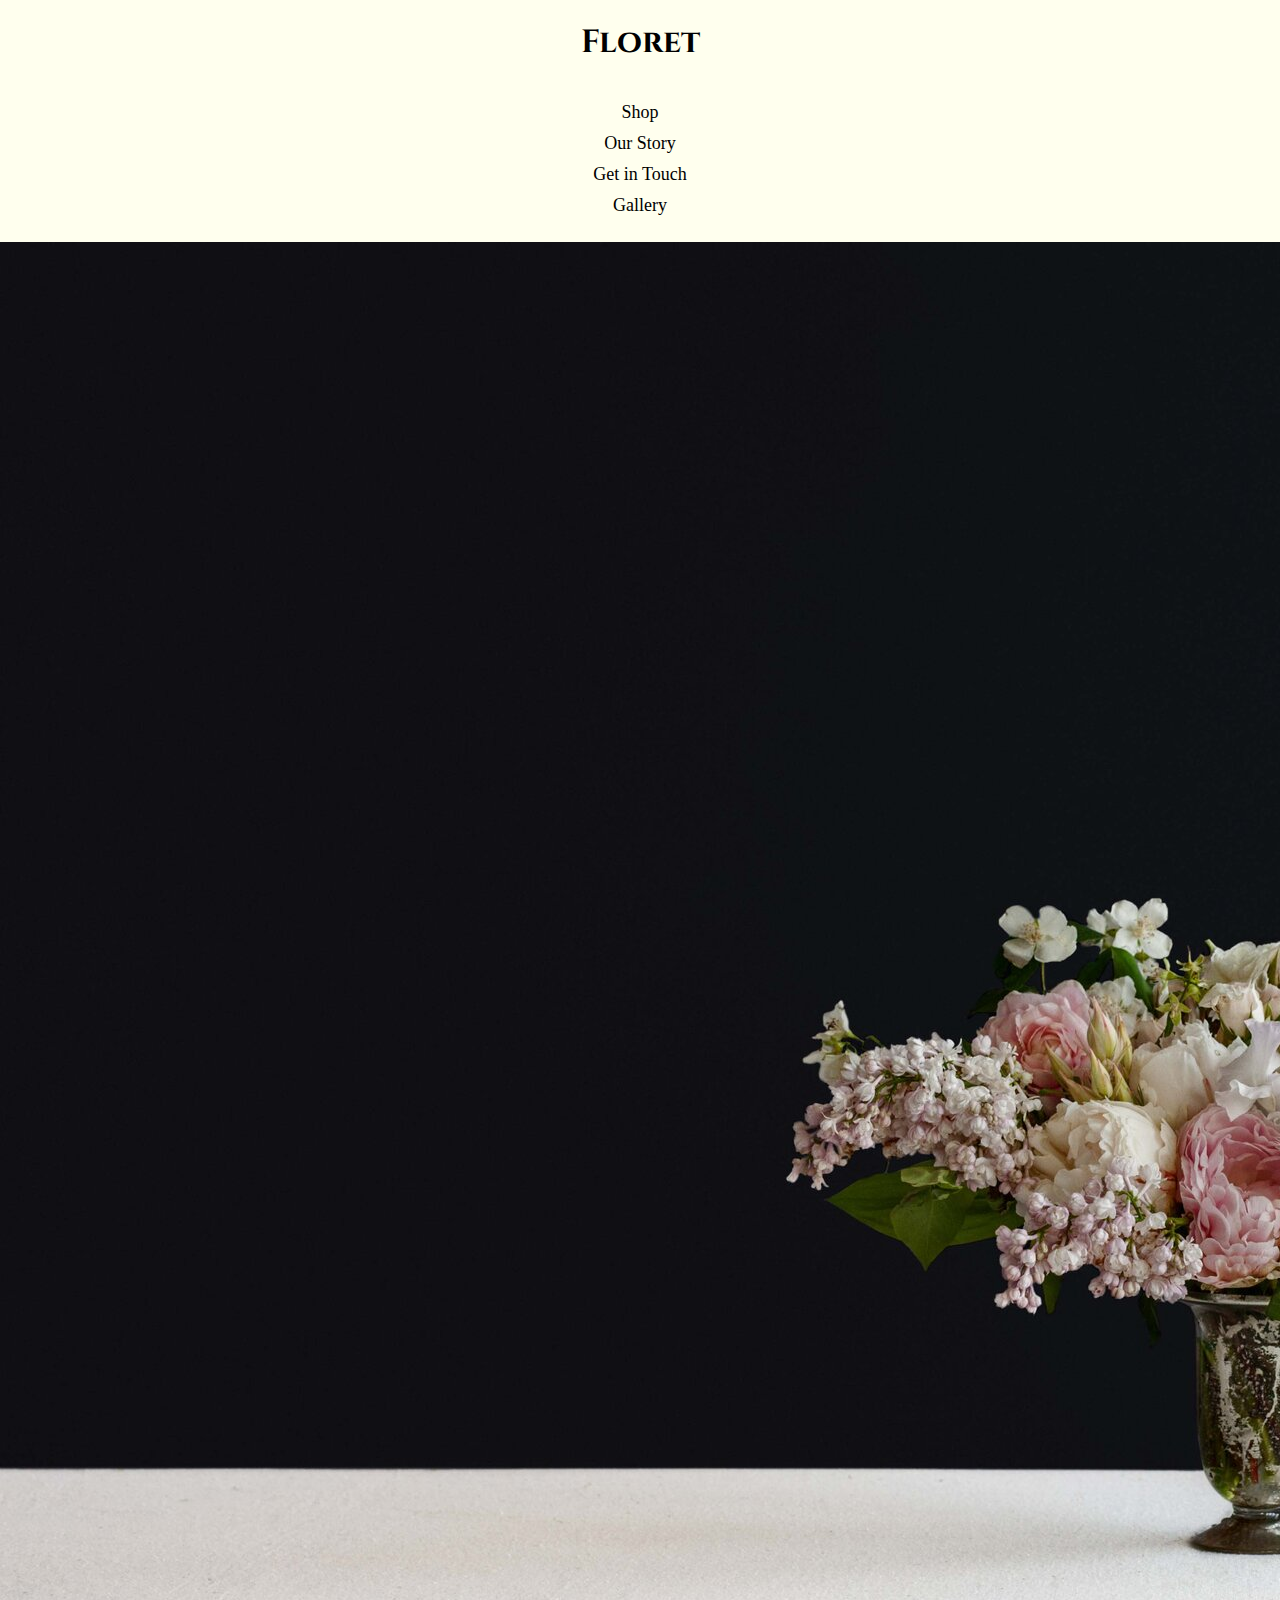
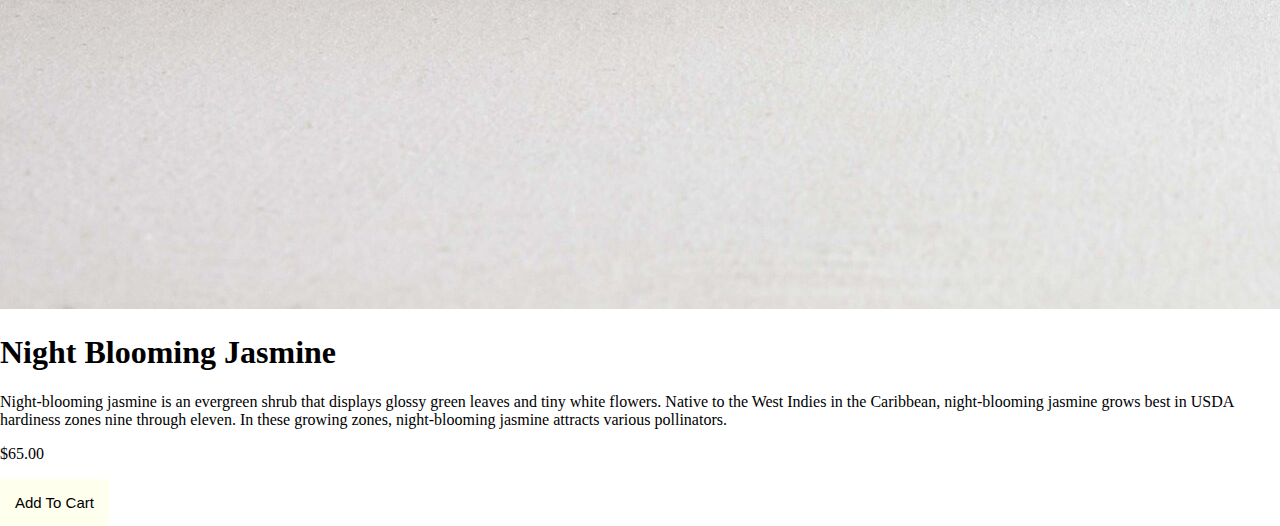
==== bestseller.html @ 85c21ad7 "Initial commit" ====
<!DOCTYPE html>
<html lang="en">

<head>
    <meta charset="UTF-8">
    <meta name="viewport" content="width=device-width, initial-scale=1.0">
    <title>Document</title>
    <link rel="stylesheet" href="main.css">
    <link rel="preconnect" href="https://fonts.googleapis.com">
    <link rel="preconnect" href="https://fonts.gstatic.com" crossorigin>
    <link href="https://fonts.googleapis.com/css2?family=Cinzel:wght@400..900&family=Oregano:ital@0;1&display=swap"
        rel="stylesheet">
    <link rel="preconnect" href="https://fonts.googleapis.com">
    <link rel="preconnect" href="https://fonts.gstatic.com" crossorigin>
    <link
        href="https://fonts.googleapis.com/css2?family=Amiri:ital,wght@0,400;0,700;1,400;1,700&family=Gruppo&family=Noto+Sans+Mono:wght@100..900&family=Playfair+Display:ital,wght@0,400..900;1,400..900&family=Sawarabi+Mincho&family=Ubuntu+Sans:ital,wght@0,100..800;1,100..800&display=swap"
        rel="stylesheet">
</head>

<body>
    <div class="header">
        <div class="heading">
            <h1><a href="index.html">Floret</a></h1>
        </div>
        <div class="menu">
            <nav>
                <ul>
                    <li><a href="shop.html">Shop</a></li>
                    <li><a href="ourstory.html">Our Story</a></li>
                    <li><a href="getintouch.html">Get in Touch</a></li>
                    <li><a href="gallery.html">Gallery</a></li>
                </ul>
            </nav>
        </div>
    </div>

    <div class="bestsellermain">
        <div class="bestseller">
            <div class="bestsellerimg">
                <img src="./images/shop-img2.jpg" alt="Image of flowers">
            </div>
            <div class="bestsellerinfo">
                <h1>Night Blooming Jasmine</h1>
                <p>Night-blooming jasmine is an evergreen shrub that displays glossy green leaves and tiny white
                    flowers.
                    Native to the West Indies in the Caribbean, night-blooming jasmine grows best in USDA hardiness
                    zones
                    nine through eleven. In these growing zones, night-blooming jasmine attracts various pollinators.
                </p>
                <p>$65.00</p>
                <button> Add To Cart</button>
            </div>
        </div>
    </div>

    <!-- <div>
        <footer>
            <p>&copy;Copyright 2021
                <a href="mailto:floretflowers.com">floretflowers.com </a>
            </p>
            <div>
                <ul>
                    <li><a href="#">Instagram</a></li>
                    <li>|</li>
                    <li><a href="#">Facebook</a></li>
                    <li>|</li>
                    <li><a href="#">Twitter</a></li>
                </ul>
            </div>
            <div class="">
                <p>Live life in full bloom.</p>
            </div>
        </footer>
    </div> -->
</body>

</html>
---- main.css ----
/* index.html */

body {
    margin: 0px;
}

.header {
    display: flex;
    background-color: #FFFFEE;
}

.heading a {
    text-decoration: none;
    color: black;
}

.header h1 {
    padding: 0px;
    font-family: "Cinzel", serif;
}

.container img {
    width: 410px;
    height: 500px;
    margin-bottom: 0px;
    /* position:absolute; */
    /* z-index:-1; */
}

.container h1 {
    /* padding:250px 0 0 10px; */
    color: #FFFFEE;
    font-size: 40px;
    line-height: 45px;
    font-family: "Sawarabi Mincho", serif;
}

.any {
    font-family: "Playwrite IS", cursive;

}

.container {
    position: relative;
    margin: 0px;
    padding-bottom: 0px;
    /* background-color: #4b5320; */
}

.absolute {
    position: absolute;
    top: 200px;
    left: 20px;
}

button {
    padding: 15px;
    font-size: 15px;
    /* margin:10px; */
    border: 0px solid black;
    background-color: #FFFFEE;

    a {
        color: black;
        text-decoration: none;
    }
}

/* button:hover{
    background-color: #4b5320;
    color: #FFFFEE;
} */

.header {
    display: flex;
    flex-direction: column;
    justify-content: center;
    align-items: center;
}

.menu a {
    text-decoration: none;
    padding: 0px;
    color: black;
    font-size: 18px;
}

.menu li {
    text-align: center;
    list-style: none;
    padding-bottom: 10px;
}

.menu ul {
    padding: 0px;
}

.aside {
    background-color: #FFFFEE;
    color: #4b5320;
    font-family: "Playwrite IS", cursive;

}

.asideimg {
    display: flex;
    justify-content: flex-end;
    width: 100%;

    img {
        width: 150px;
    }
}

.asideinfo {
    width: 90%;
    margin-left: 20px;
    padding-bottom: 20px;
    font-size: 20px;
}

footer {
    text-align: center;
    background-color: #4b5320;
    margin: 0px;
    padding: 10px;
    color: white;
}

footer li {
    list-style: none;
    padding: 2px;

    a {
        color: white;
    }
}

footer ul {
    display: flex;
    flex-direction: row;
    justify-content: center;
    padding: 0px;

}

footer p a {
    text-decoration: none;
    color: white;
}
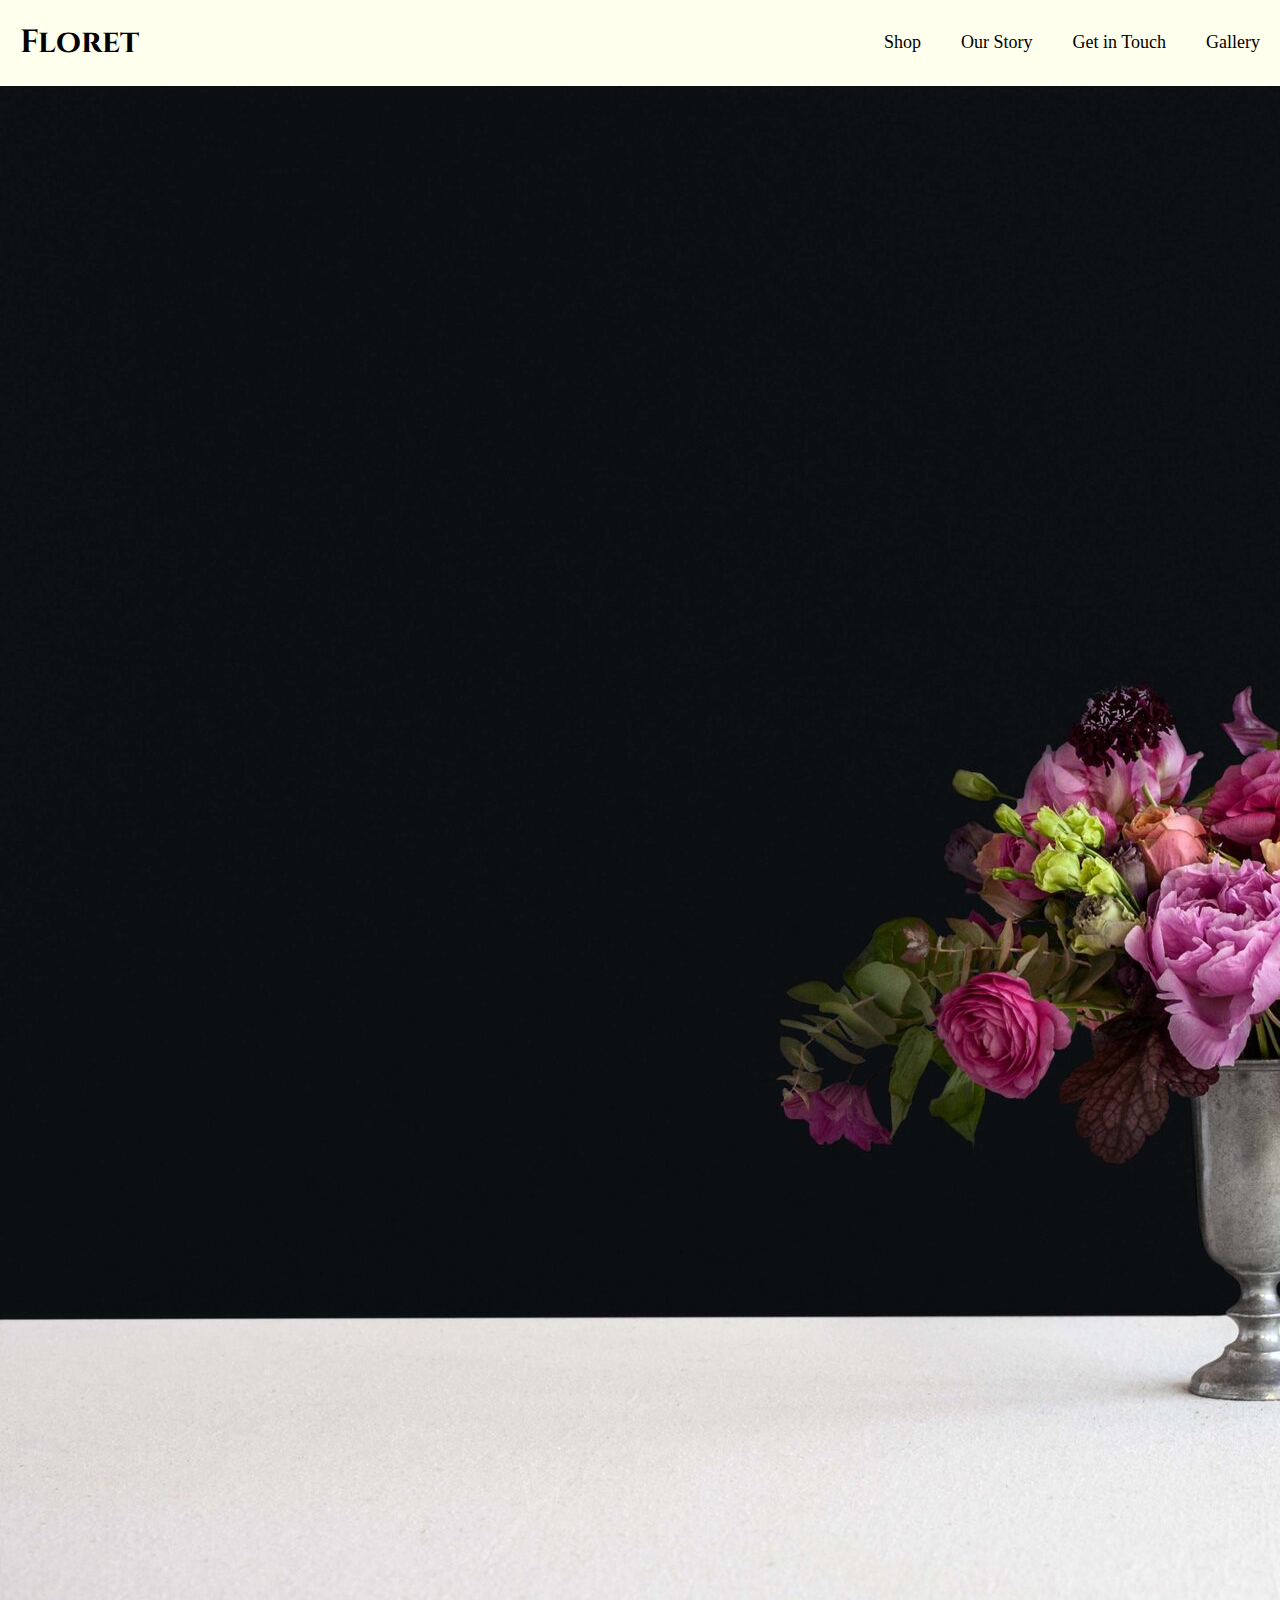
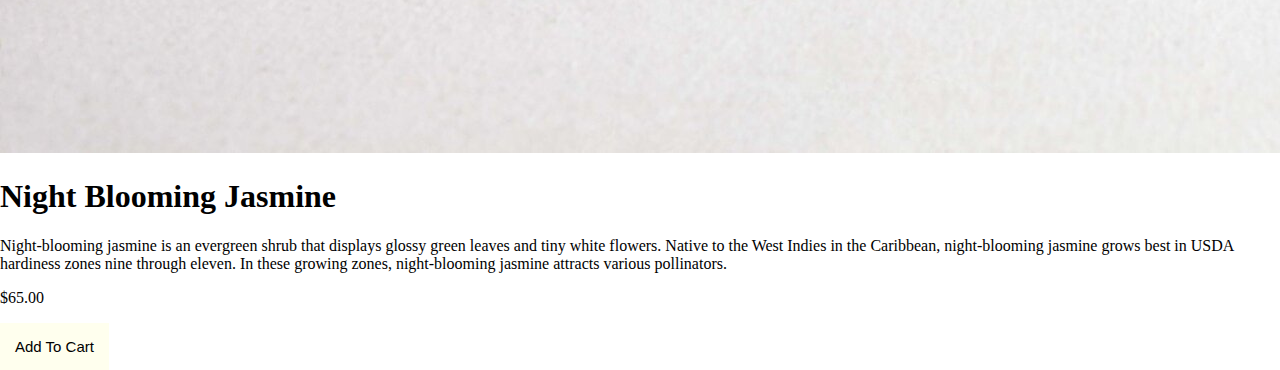
==== commit cfbf69b2: "changed main image" ====
--- a/bestseller.html
+++ b/bestseller.html
@@ -37,7 +37,7 @@
     <div class="bestsellermain">
         <div class="bestseller">
             <div class="bestsellerimg">
-                <img src="./images/shop-img2.jpg" alt="Image of flowers">
+                <img src="./images/shop-img3.jpg" alt="Image of flowers">
             </div>
             <div class="bestsellerinfo">
                 <h1>Night Blooming Jasmine</h1>
--- a/main.css
+++ b/main.css
@@ -149,4 +149,380 @@
     color: white;
 }
 
-
+@media only screen and (min-width: 700px) {
+    .container img {
+        width: 100%;
+        height: 90vh;
+    }
+
+    .container h1 {
+        line-height: 60px;
+    }
+
+    .header {
+        display: flex;
+        flex-direction: row;
+        justify-content: space-between;
+        align-items: center;
+    }
+
+    .menu ul {
+        display: flex;
+        flex-direction: row;
+        justify-content: space-between;
+        align-items: center;
+    }
+
+    .menu li {
+        padding: 0px 20px;
+    }
+
+    .heading {
+        width: 50%;
+        padding-left: 20px;
+    }
+
+    .absolute {
+        top: 300px;
+
+        h1 {
+            font-size: 60px;
+        }
+    }
+
+    .aside {
+        display: flex;
+        flex-direction: row;
+        align-items: center;
+    }
+
+    .asideimg {
+        width: 25%;
+        display: flex;
+
+        img {
+            width: 200px;
+        }
+    }
+
+    .asideinfo {
+        font-size: 25px;
+        width: 60%;
+    }
+
+    footer {
+        text-align: center;
+    }
+}
+
+/* shop.html */
+
+.flowershop img {
+    width: 90%;
+    height: 35vh;
+
+}
+
+.flower a {
+    display: flex;
+    flex-direction: column;
+    align-items: center;
+}
+
+.flower {
+    display: flex;
+    flex-direction: column;
+    align-items: center;
+}
+
+.flower p {
+    line-height: 0px;
+    font-size: 18px;
+    font-family: "Ubuntu Sans", sans-serif;
+}
+@media only screen and (min-width: 700px) {
+    .flowershop img {
+        width: 92%;
+        height: 40vh;
+    }
+
+    .flowershop {
+        display: flex;
+        flex-direction: row;
+        justify-content: space-evenly;
+    }
+}
+
+/* ourstory.html */
+
+.ourstory {
+    margin: 15px;
+    font-family: "Ubuntu Sans", sans-serif;
+}
+
+.ourstoryimg img {
+    width: 100%;
+}
+.frame1 {
+    width: 100%;
+    display: flex;
+    justify-content: center;
+
+    img {
+        width: 200px;
+        /* float:left; */
+    }
+}
+
+.frame2 {
+    width: 100%;
+    display: flex;
+    justify-content: flex-start;
+
+    img {
+
+        width: 200px;
+        /* float: right; */
+    }
+}
+
+.storyheading h1 {
+    font-size: 40px;
+    font-family: "Sawarabi Mincho", serif;
+}
+@media only screen and (min-width: 700px) {
+    .ourstoryimg {
+        display: flex;
+        justify-content: flex-end;
+        margin-right: 25px;
+
+        img {
+            width: 50%;
+            height: 50vh;
+        }
+    }
+
+    .storyheading {
+        display: flex;
+        justify-content: center;
+        width: 70%;
+
+        h1 {
+            font-size: 45px;
+        }
+    }
+
+    .storyinfo {
+        display: flex;
+        flex-direction: column;
+        justify-content: center;
+        width: 70%;
+    }
+
+    .about1 {
+        display: flex;
+        flex-direction: column;
+        justify-content: flex-end;
+        width: 100%;
+    }
+
+    .about2 {
+        display: flex;
+        flex-direction: column;
+        justify-content: flex-end;
+        width: 100%;
+    }
+
+    .aboutdet {
+        display: flex;
+        justify-content: center;
+        width: 70%;
+    }
+
+    .frame1 {
+        width: 80%;
+        display: flex;
+        justify-content: flex-end;
+
+        img {
+            width: 300px;
+            margin-left: 100px;
+        }
+    }
+}
+
+/* getintouch.html */
+.getintouch {
+    font-family: "Ubuntu Sans", sans-serif;
+    justify-content: center;
+    padding: 30px;
+    align-items: center;
+}
+
+.info2 {
+    padding-bottom: 10px;
+}
+
+span {
+    font-weight: 50;
+}
+
+.name {
+    width: 98%;
+    display: flex;
+    flex-direction: row;
+    justify-content: space-between;
+}
+
+.firstname {
+    display: flex;
+    flex-direction: column;
+}
+
+.lastname {
+    display: flex;
+    flex-direction: column;
+}
+
+.email {
+    display: flex;
+    flex-direction: column;
+}
+
+.phone {
+    display: flex;
+    flex-direction: column;
+}
+
+.service {
+    display: flex;
+    flex-direction: column;
+}
+input {
+    width: 98%;
+    height: 30px;
+}
+
+select {
+    width: 100%;
+    height: 30px;
+}
+
+#submit {
+    background-color: black;
+    color: #FFFFEE;
+    padding: 10px 20px;
+}
+
+#message {
+    width: 100%;
+}
+
+label {
+    padding-bottom: 5px;
+}
+
+#message {
+    margin-top: 5px;
+}
+
+#service {
+    font-size: 15px;
+    font-family: "Ubuntu Sans", sans-serif;
+}
+@media only screen and (min-width: 700px) {
+    .getintouch {
+        display: flex;
+        flex-direction: row;
+        justify-content: space-evenly;
+    }
+
+    .information {
+        width: 40%;
+    }
+
+    .form {
+        width: 40%;
+    }
+
+    .name {
+        width: 99%;
+    }
+
+    .firstname {
+        width: 49%;
+    }
+
+    .lastname {
+        width: 49%;
+    }
+
+    select {
+        width: 99%;
+        height: 40px;
+    }
+
+    #message {
+        width: 98%;
+    }
+}
+
+/* gallery.html */
+
+.gridImg {
+    display: flex;
+    flex-direction: column;
+    justify-content: center;
+    align-items: center;
+    width: 100%;
+    /* margin: 20px; */
+}
+
+.gallery {
+    width: 90%;
+    display: flex;
+    flex-direction: column;
+    align-items: center;
+}
+
+.gallery img {
+    width: 100%;
+    height: 35vh;
+    margin: 10px 0px;
+}
+@media only screen and (min-width: 700px) {
+    .gridImg {
+        display: flex;
+        flex-direction: row;
+        justify-content: space-evenly;
+        margin-bottom: 20px;
+    }
+
+    .gallery {
+        width: 49%;
+        display: flex;
+        flex-direction: column;
+    }
+
+    .img1 {
+        width: 100%;
+        height: 650px;
+        margin-top: 10px;
+
+        img {
+            width: 100%;
+            height: 100%;
+        }
+    }
+
+    .img2 {
+        width: 100%;
+        height: 400px;
+        margin-top: 10px;
+
+        img {
+            width: 100%;
+            height: 100%;
+        }
+    }
+}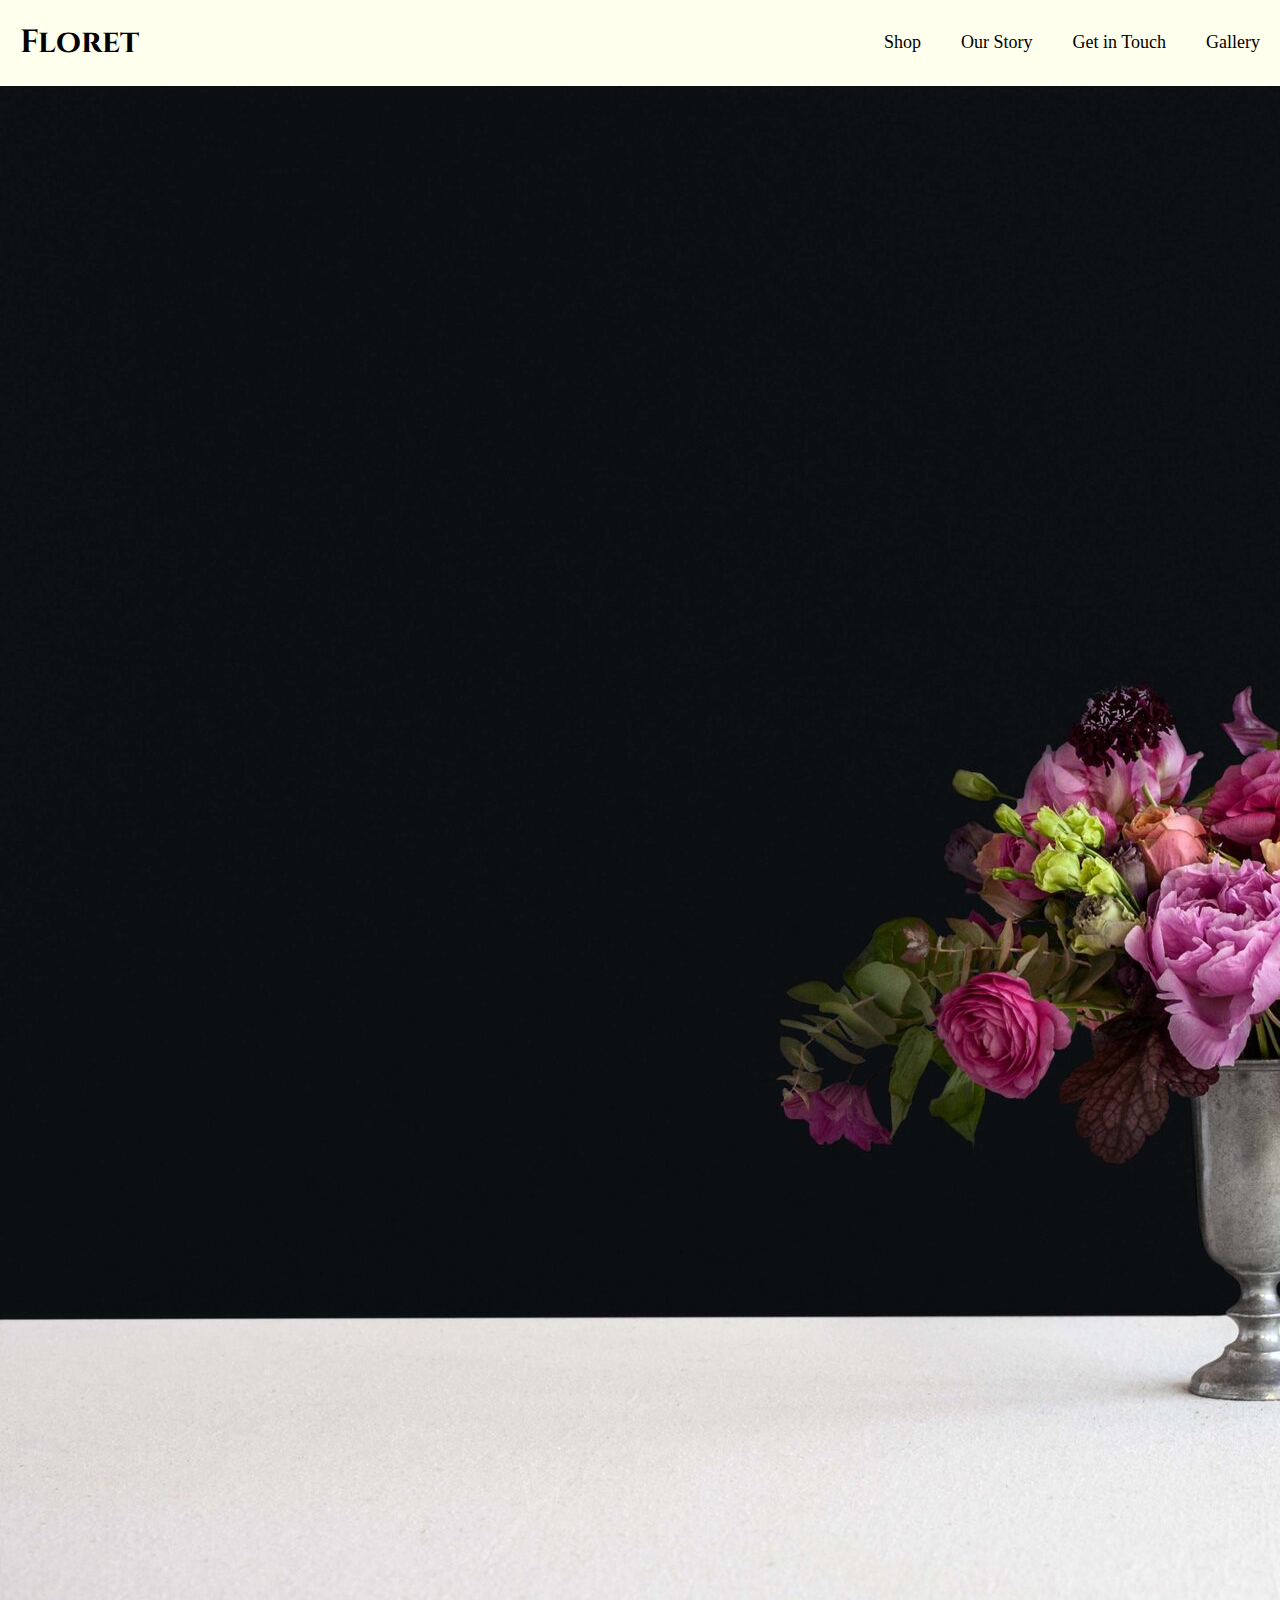
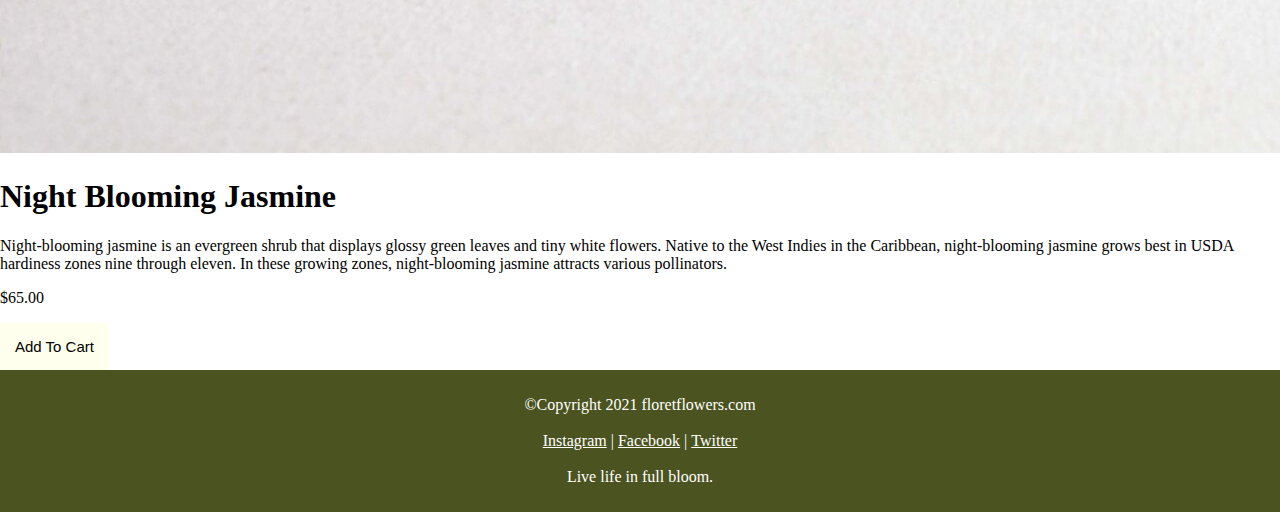
==== commit 57ddcc61: "added footer" ====
--- a/bestseller.html
+++ b/bestseller.html
@@ -53,7 +53,7 @@
         </div>
     </div>
 
-    <!-- <div>
+    <div>
         <footer>
             <p>&copy;Copyright 2021
                 <a href="mailto:floretflowers.com">floretflowers.com </a>
@@ -71,7 +71,7 @@
                 <p>Live life in full bloom.</p>
             </div>
         </footer>
-    </div> -->
+    </div> 
 </body>
 
 </html>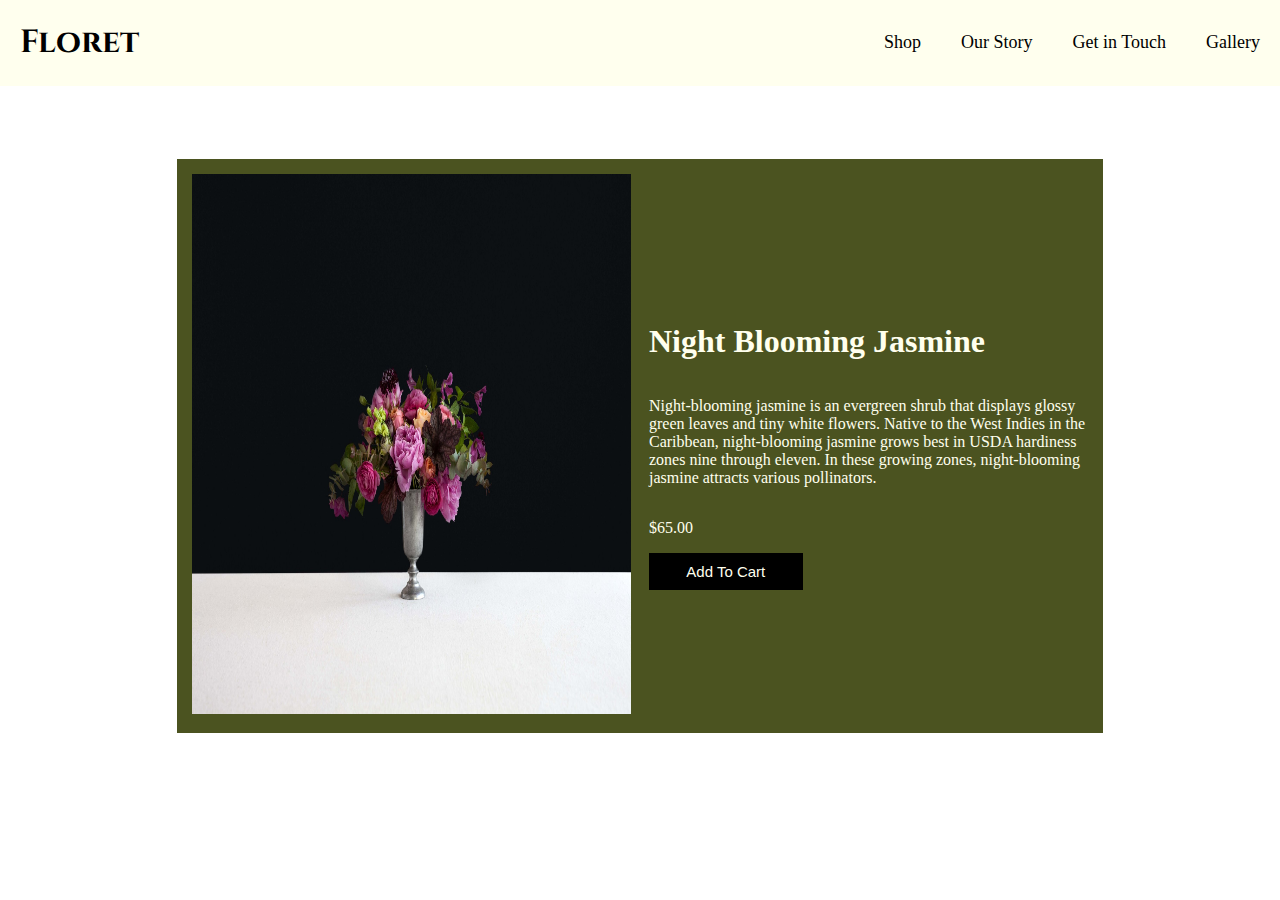
==== commit e158aa28: "deleted footer of bestseller page" ====
--- a/bestseller.html
+++ b/bestseller.html
@@ -52,26 +52,6 @@
             </div>
         </div>
     </div>
-
-    <div>
-        <footer>
-            <p>&copy;Copyright 2021
-                <a href="mailto:floretflowers.com">floretflowers.com </a>
-            </p>
-            <div>
-                <ul>
-                    <li><a href="#">Instagram</a></li>
-                    <li>|</li>
-                    <li><a href="#">Facebook</a></li>
-                    <li>|</li>
-                    <li><a href="#">Twitter</a></li>
-                </ul>
-            </div>
-            <div class="">
-                <p>Live life in full bloom.</p>
-            </div>
-        </footer>
-    </div> 
 </body>
 
 </html>--- a/main.css
+++ b/main.css
@@ -525,4 +525,73 @@
             height: 100%;
         }
     }
+}
+
+/* bestseller.html */
+
+.bestseller {
+    display: flex;
+    flex-direction: column;
+    justify-content: center;
+    align-items: center;
+    border: 0px solid black;
+    margin: 10px;
+    padding: 15px;
+    background-color: #4b5320;
+    color: #FFFFEE;
+    /* width:95%;  */
+
+}
+
+.bestseller img {
+    width: 100%;
+    height: 40vh;
+}
+
+.bestsellerinfo {
+    display: flex;
+    flex-direction: column;
+    /* padding:0px 20px 0px 20px; */
+    width: 90%;
+
+    button {
+        width: 35%;
+        padding: 10px 10px;
+        color: #FFFFEE;
+        background-color: black;
+        /* margin:0px 140px 10px 140px;  */
+    }
+}
+
+@media only screen and (min-width: 700px) {
+    .bestseller {
+        display: flex;
+        flex-direction: row;
+        justify-content: space-between;
+        align-items: center;
+        width: 70%;
+    }
+
+    .bestsellerimg {
+        width: 49%;
+    }
+
+    .bestsellerinfo {
+        width: 49%;
+    }
+
+    .bestseller img {
+        width: 100%;
+        height: 60vh;
+
+    }
+
+    .bestsellermain {
+        display: flex;
+        justify-content: center;
+        align-items: center;
+        width: 100%;
+        height: 80vh;
+    }
+
 }